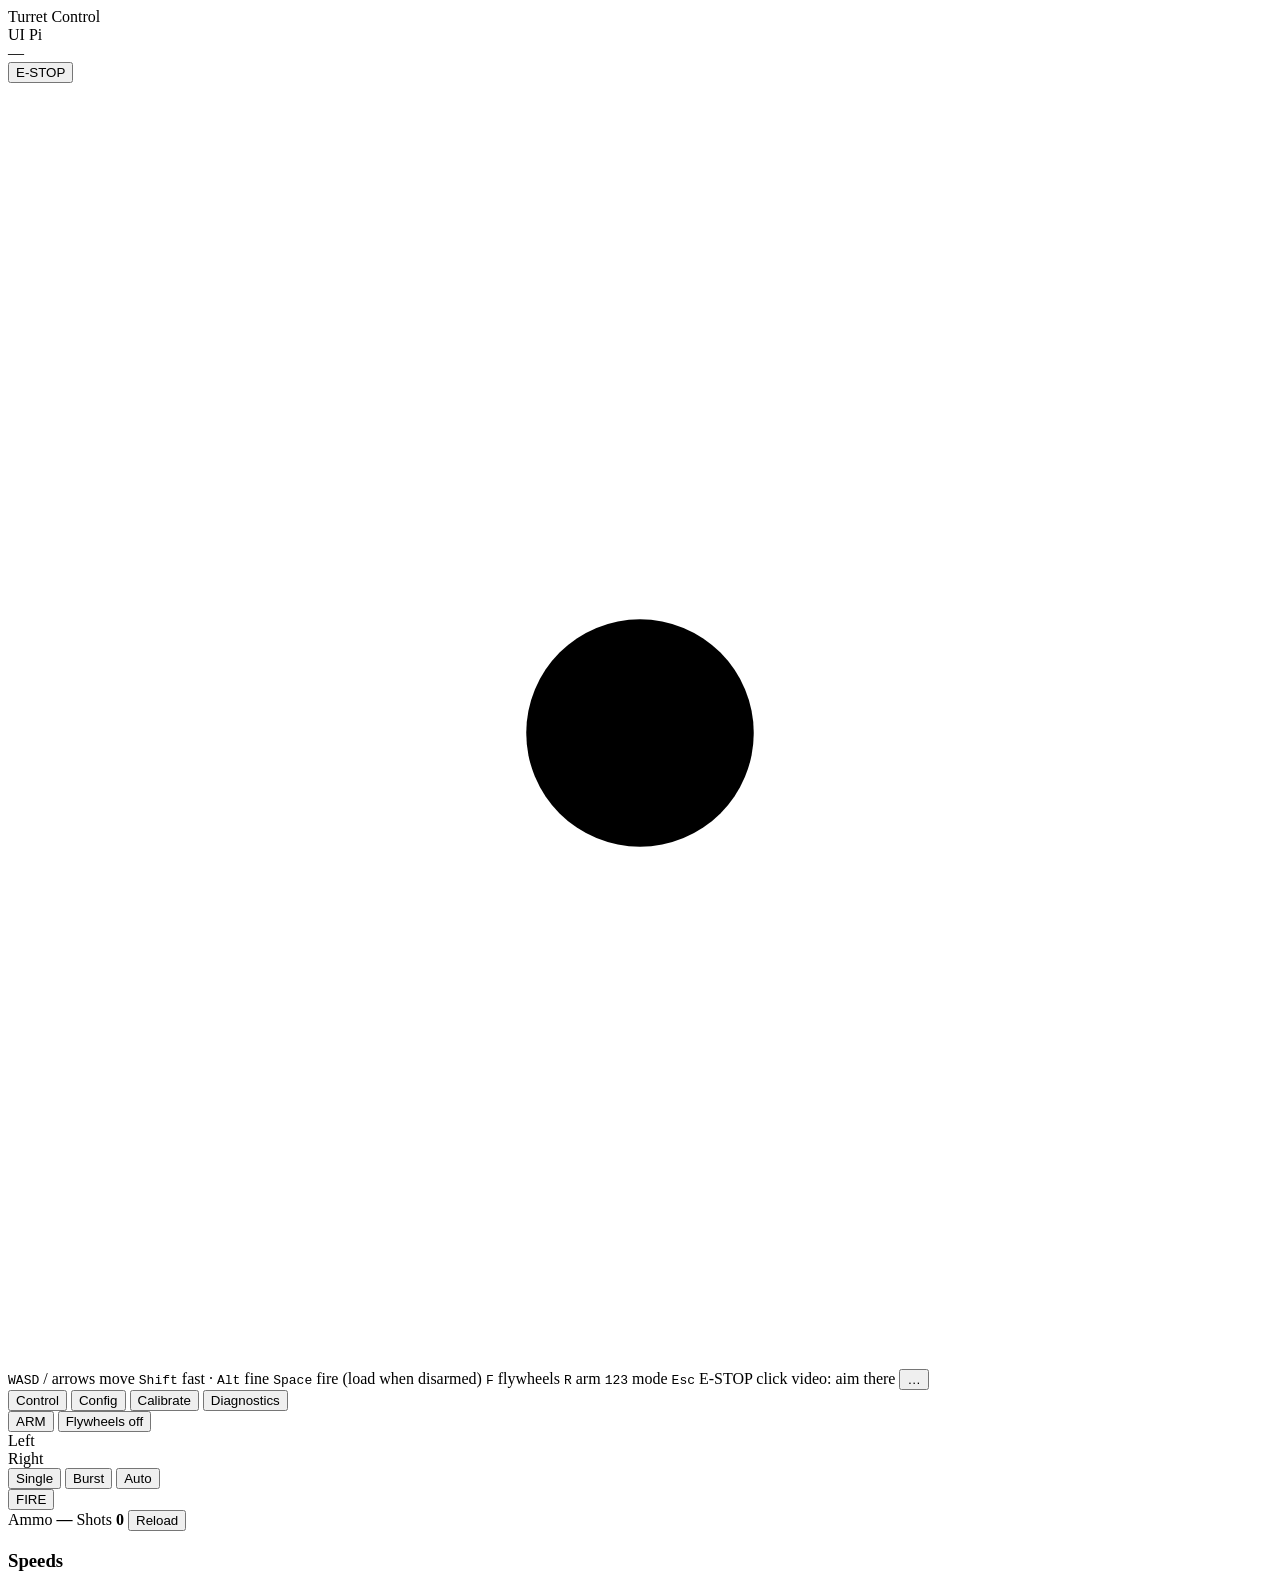
==== ui/static/index.html @ b3aa4393 "Replace servos with steppers + ESCs, add turretd with closed-loop aiming Hardware: pan, tilt and loa" ====
<!doctype html>
<html lang="en">
<head>
<meta charset="utf-8">
<meta name="viewport" content="width=device-width, initial-scale=1">
<title>Turret Control</title>
<link rel="stylesheet" href="/static/style.css">
</head>
<body>
<header class="topbar">
  <div class="brand">Turret Control</div>
  <div class="links">
    <span class="pill" id="link-ui" title="Browser ↔ laptop app">UI</span>
    <span class="pill" id="link-pi" title="Laptop app ↔ Pi">Pi</span>
  </div>
  <div class="state" id="state">—</div>
  <div class="sys" id="sys"></div>
  <button class="estop" id="estop" title="Emergency stop (Esc)">E-STOP</button>
</header>

<div class="banner" id="banner" hidden></div>

<main class="layout">
  <section class="left">
    <div class="video" id="video">
      <img id="cam" alt="">
      <svg class="crosshair" id="crosshair" viewBox="-50 -50 100 100" aria-hidden="true">
        <circle r="9"/><line x1="-22" x2="-4"/><line x1="4" x2="22"/>
        <line y1="-22" y2="-4"/><line y1="4" y2="22"/>
      </svg>
      <div class="hud hud-tl" id="hud-aim"></div>
      <div class="hud hud-tr" id="hud-fire"></div>
      <div class="hud hud-bl" id="hud-cam"></div>
      <div class="cam-msg" id="cam-msg" hidden></div>
      <div class="track-mark" id="track-mark" hidden></div>
      <div class="hud hud-br" id="hud-track" hidden></div>
      <div class="click-mode" id="click-mode" hidden></div>
    </div>
    <div class="video-hint">
      <span><kbd>W</kbd><kbd>A</kbd><kbd>S</kbd><kbd>D</kbd> / arrows move</span>
      <span><kbd>Shift</kbd> fast · <kbd>Alt</kbd> fine</span>
      <span><kbd>Space</kbd> fire (load when disarmed)</span>
      <span><kbd>F</kbd> flywheels</span>
      <span><kbd>R</kbd> arm</span>
      <span><kbd>1</kbd><kbd>2</kbd><kbd>3</kbd> mode</span>
      <span><kbd>Esc</kbd> E-STOP</span>
      <span>click video: aim there
        <button class="mini" id="aim-mode" title="auto: after the move, track the clicked spot and correct">…</button></span>
    </div>
    <div class="log" id="log" aria-live="polite"></div>
  </section>

  <section class="right">
    <nav class="tabs" role="tablist">
      <button role="tab" data-tab="control" aria-selected="true">Control</button>
      <button role="tab" data-tab="config">Config</button>
      <button role="tab" data-tab="calibrate">Calibrate</button>
      <button role="tab" data-tab="diag">Diagnostics</button>
    </nav>

    <!-- ── Control ─────────────────────────────────────────────── -->
    <div class="tab" id="tab-control">
      <div class="card">
        <div class="row">
          <button class="big" id="btn-arm">ARM</button>
          <button class="big" id="btn-spin">Flywheels off</button>
        </div>
        <div id="fly-sliders"></div>
        <div class="wheels">
          <div><span>Left</span><div class="bar"><i id="bar-l"></i></div><b id="val-l"></b></div>
          <div><span>Right</span><div class="bar"><i id="bar-r"></i></div><b id="val-r"></b></div>
        </div>
      </div>

      <div class="card">
        <div class="seg" id="mode" role="radiogroup" aria-label="Fire mode">
          <button data-mode="single">Single</button>
          <button data-mode="burst">Burst</button>
          <button data-mode="auto">Auto</button>
        </div>
        <button class="fire" id="btn-fire">FIRE</button>
        <div class="row ammo">
          <span>Ammo <b id="ammo">—</b></span>
          <span>Shots <b id="shots">0</b></span>
          <button id="btn-reload">Reload</button>
        </div>
      </div>

      <div class="card">
        <h3>Speeds</h3>
        <div id="speed-sliders"></div>
        <div class="muted" id="rate-info"></div>
      </div>

      <div class="card axes" id="axes"></div>
    </div>

    <!-- ── Config ──────────────────────────────────────────────── -->
    <div class="tab" id="tab-config" hidden>
      <div class="card presets">
        <div class="row">
          <select id="preset-select" aria-label="Preset"></select>
          <button id="preset-load">Load</button>
          <button id="preset-delete" class="quiet">Delete</button>
        </div>
        <div class="row">
          <input id="preset-name" placeholder="preset name" maxlength="40">
          <button id="preset-save">Save current</button>
        </div>
      </div>
      <div id="config-groups"></div>
    </div>

    <!-- ── Calibrate ───────────────────────────────────────────── -->
    <div class="tab" id="tab-calibrate" hidden>
      <div class="card">
        <h3>Pan / tilt reference and limits</h3>
        <p class="muted">No endstops: jog each axis to a visual reference (e.g. barrel level, pointing
          straight ahead) and set zero. Then jog to each end of the safe travel and set the limits.</p>
        <div id="cal-axes"></div>
      </div>
      <div class="card">
        <h3>Loader stroke</h3>
        <p class="muted">Jog the rack fully back and set rest. Jog forward until a dart would be pushed
          into the flywheels and set front. "Test stroke" runs one slow push-and-return (disarmed only).</p>
        <div class="row wrap" id="cal-loader-jog"></div>
        <div class="row">
          <button id="cal-rest">Set rest here</button>
          <button id="cal-front">Set front here</button>
          <button id="cal-test">Test stroke</button>
        </div>
        <div class="muted" id="cal-loader-info"></div>
      </div>
      <div class="card">
        <h3>Crosshair (where darts land)</h3>
        <p class="muted">Fire at a target, then click "Pick impact" and click where the dart hit in the
          video. The crosshair moves there.</p>
        <div class="row">
          <button id="cal-cross">Pick impact</button>
          <button id="cal-cross-reset" class="quiet">Center</button>
          <span class="muted" id="cal-cross-val"></span>
        </div>
      </div>
      <div class="card">
        <h3>Field of view</h3>
        <p class="muted">Needed for click-to-aim and later for the computer vision.
          <b>Auto</b>: click one textured spot (a corner, text, a poster) near the centre; the
          turret steps across and tracks it, then fits the lens. <b>Manual</b>: turn by a known
          angle and click the same spot twice.</p>
        <div class="row">
          <select id="fov-axis"><option value="pan">Horizontal (pan)</option>
            <option value="tilt">Vertical (tilt)</option></select>
          <input id="fov-deg" type="number" value="10" min="1" max="40" step="1" aria-label="Turn by degrees"> °
          <button id="fov-auto">Auto (tracking)</button>
          <button id="fov-start">Manual</button>
        </div>
        <div class="muted" id="fov-info"></div>
      </div>
    </div>

    <!-- ── Diagnostics ─────────────────────────────────────────── -->
    <div class="tab" id="tab-diag" hidden>
      <div class="card">
        <h3>Drivers (raw, ignores limits)</h3>
        <div id="diag-axes"></div>
      </div>
      <div class="card"><h3>System</h3><dl class="kv" id="diag-sys"></dl></div>
      <details class="card"><summary>Raw telemetry</summary><pre id="diag-raw"></pre></details>
    </div>
  </section>
</main>

<script src="/static/app.js"></script>
</body>
</html>
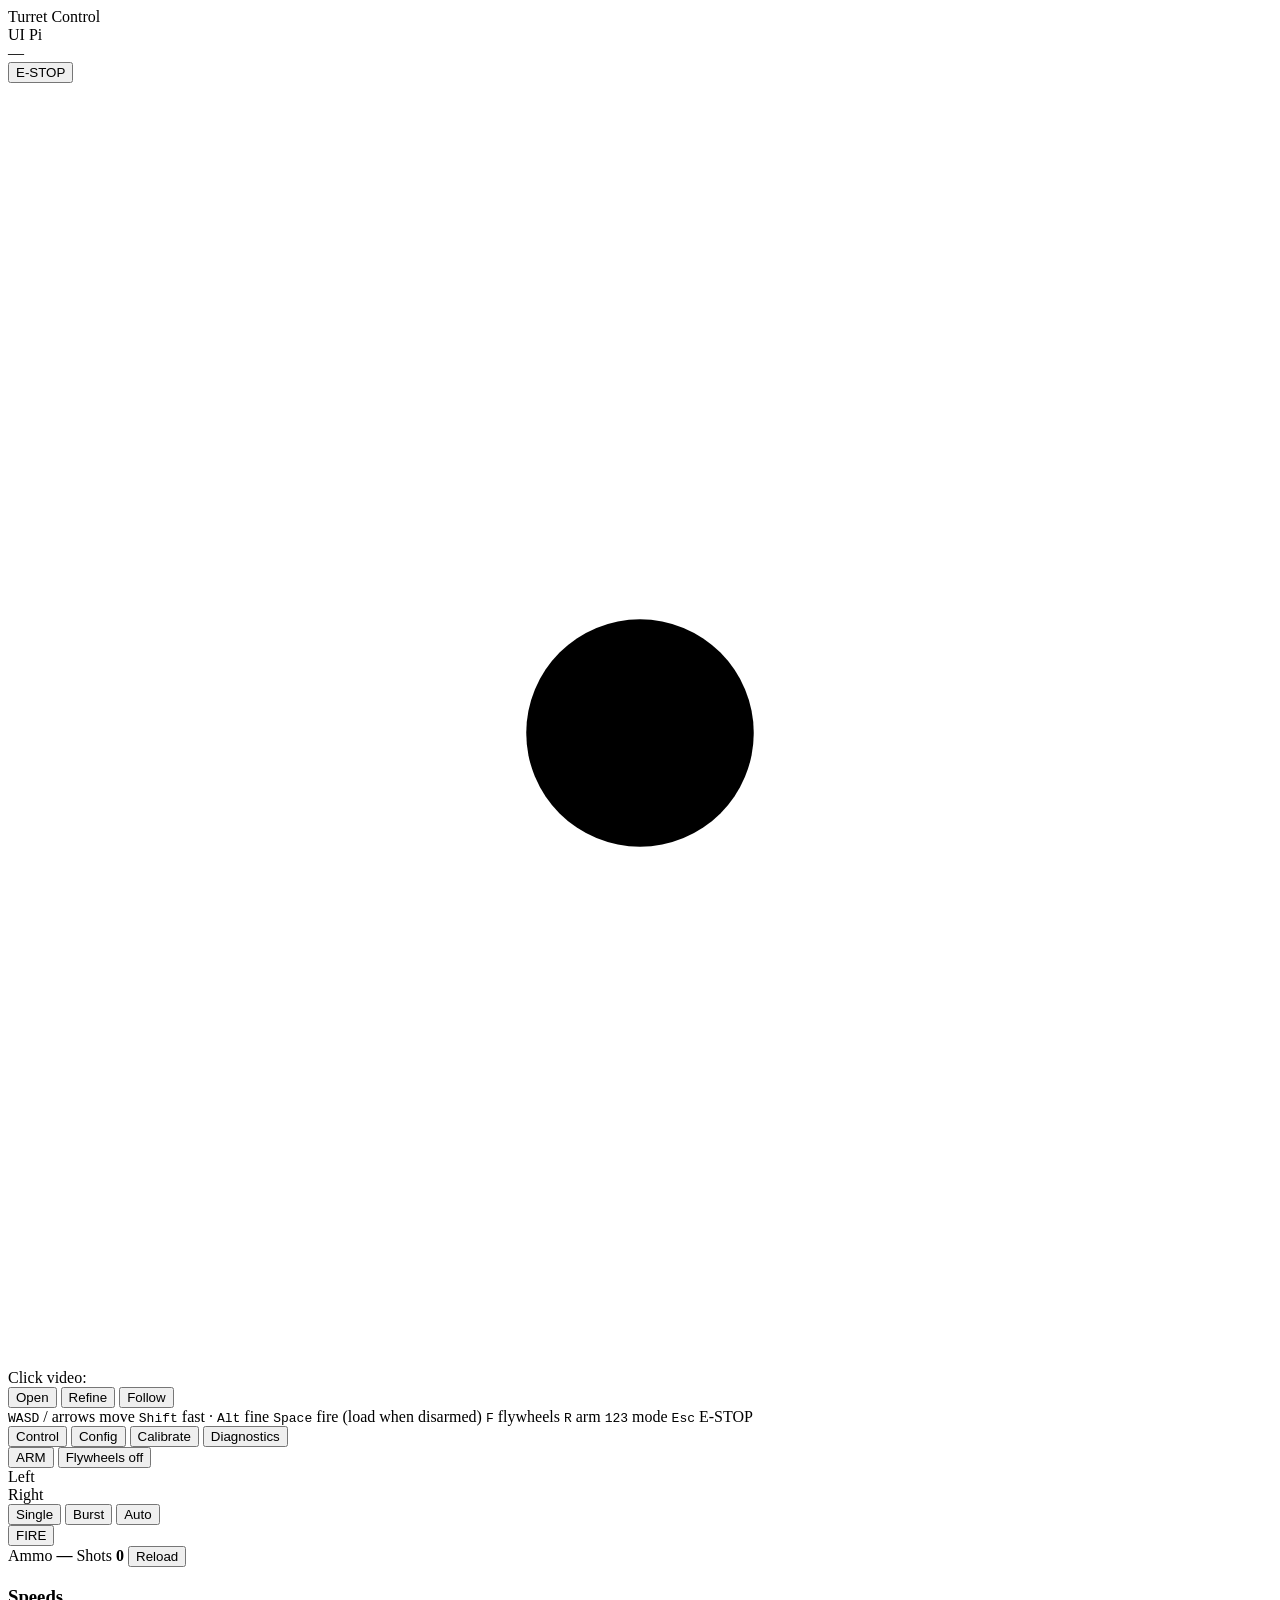
==== commit c05060c1: "Click-to-follow mode with lead and on-target indicator Third click mode (Open / Refine / Follow, swi" ====
--- a/ui/static/index.html
+++ b/ui/static/index.html
@@ -36,6 +36,19 @@
       <div class="hud hud-br" id="hud-track" hidden></div>
       <div class="click-mode" id="click-mode" hidden></div>
     </div>
+    <div class="aim-bar">
+      <span class="muted">Click video:</span>
+      <div class="seg mini-seg" id="aim-mode" role="radiogroup" aria-label="Click to aim mode">
+        <button data-mode="open" title="One move computed from the field of view">Open</button>
+        <button data-mode="auto" title="Move, then measure and correct">Refine</button>
+        <button data-mode="follow" title="Lock onto the clicked object and keep the turret on it">Follow</button>
+      </div>
+      <label class="dist" id="dist-wrap" hidden>Distance
+        <input type="range" id="dist" min="0.5" max="30" step="0.5" aria-label="Target distance">
+        <span id="dist-val"></span></label>
+      <button class="mini stop" id="follow-stop" hidden>Stop follow</button>
+      <span class="lock" id="lock" hidden>ON TARGET</span>
+    </div>
     <div class="video-hint">
       <span><kbd>W</kbd><kbd>A</kbd><kbd>S</kbd><kbd>D</kbd> / arrows move</span>
       <span><kbd>Shift</kbd> fast · <kbd>Alt</kbd> fine</span>
@@ -44,8 +57,7 @@
       <span><kbd>R</kbd> arm</span>
       <span><kbd>1</kbd><kbd>2</kbd><kbd>3</kbd> mode</span>
       <span><kbd>Esc</kbd> E-STOP</span>
-      <span>click video: aim there
-        <button class="mini" id="aim-mode" title="auto: after the move, track the clicked spot and correct">…</button></span>
+
     </div>
     <div class="log" id="log" aria-live="polite"></div>
   </section>
@@ -122,11 +134,14 @@
       <div class="card">
         <h3>Loader stroke</h3>
         <p class="muted">Jog the rack fully back and set rest. Jog forward until a dart would be pushed
-          into the flywheels and set front. "Test stroke" runs one slow push-and-return (disarmed only).</p>
+          into the flywheels and set front. Then jog back to just before the flywheels grab the dart and
+          set ready: the loader waits there with the next dart (fully back only when the magazine is
+          empty). "Test stroke" runs one slow push-and-return (disarmed only).</p>
         <div class="row wrap" id="cal-loader-jog"></div>
         <div class="row">
           <button id="cal-rest">Set rest here</button>
           <button id="cal-front">Set front here</button>
+          <button id="cal-ready">Set ready here</button>
           <button id="cal-test">Test stroke</button>
         </div>
         <div class="muted" id="cal-loader-info"></div>
@@ -144,9 +159,10 @@
       <div class="card">
         <h3>Field of view</h3>
         <p class="muted">Needed for click-to-aim and later for the computer vision.
-          <b>Auto</b>: click one textured spot (a corner, text, a poster) near the centre; the
-          turret steps across and tracks it, then fits the lens. <b>Manual</b>: turn by a known
-          angle and click the same spot twice.</p>
+          <b>Auto</b>: the turret steps a few degrees each way and tracks the whole scene, then
+          fits the lens. Point it at something with detail (not a blank wall) and keep the scene
+          still. Set gear ratio and microsteps right first. <b>Manual</b>: turn by a known angle and
+          click the same spot twice.</p>
         <div class="row">
           <select id="fov-axis"><option value="pan">Horizontal (pan)</option>
             <option value="tilt">Vertical (tilt)</option></select>
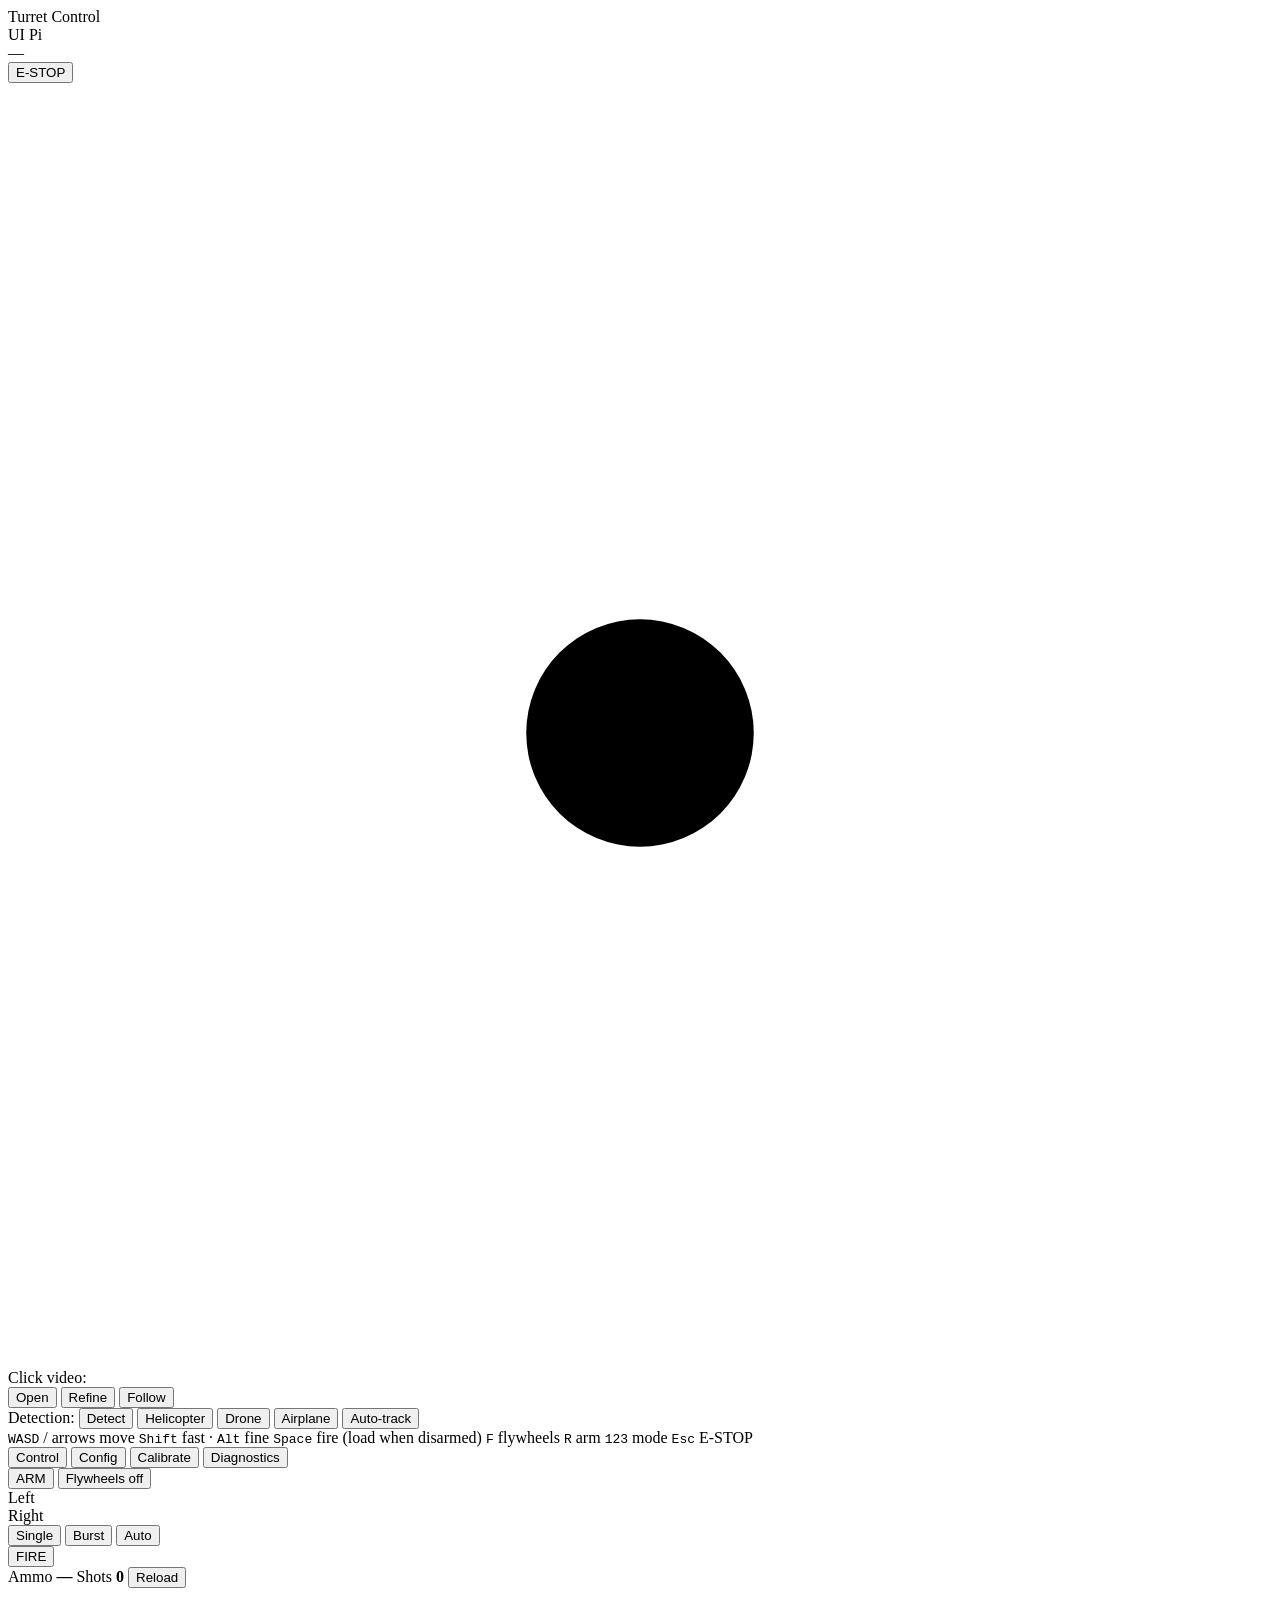
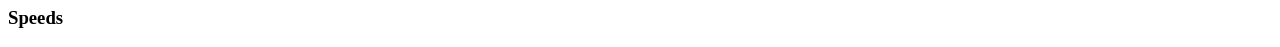
==== commit 07d20756: "YOLO flying-object detection feeding follow mode Laptop: turret_ui.py loads the refined 3-class YOLO" ====
--- a/ui/static/index.html
+++ b/ui/static/index.html
@@ -32,6 +32,7 @@
       <div class="hud hud-tr" id="hud-fire"></div>
       <div class="hud hud-bl" id="hud-cam"></div>
       <div class="cam-msg" id="cam-msg" hidden></div>
+      <div class="boxes" id="boxes"></div>
       <div class="track-mark" id="track-mark" hidden></div>
       <div class="hud hud-br" id="hud-track" hidden></div>
       <div class="click-mode" id="click-mode" hidden></div>
@@ -48,6 +49,18 @@
         <span id="dist-val"></span></label>
       <button class="mini stop" id="follow-stop" hidden>Stop follow</button>
       <span class="lock" id="lock" hidden>ON TARGET</span>
+    </div>
+    <div class="aim-bar">
+      <span class="muted">Detection:</span>
+      <button class="mini toggle" id="det-on" data-key="detect.enabled">Detect</button>
+      <span class="det-classes">
+        <button class="mini toggle" data-key="detect.helicopter">Helicopter</button>
+        <button class="mini toggle" data-key="detect.drone">Drone</button>
+        <button class="mini toggle" data-key="detect.airplane">Airplane</button>
+      </span>
+      <button class="mini toggle" data-key="detect.auto_track"
+        title="Follow the most confident target by itself; firing stays manual">Auto-track</button>
+      <span class="muted" id="det-status"></span>
     </div>
     <div class="video-hint">
       <span><kbd>W</kbd><kbd>A</kbd><kbd>S</kbd><kbd>D</kbd> / arrows move</span>
